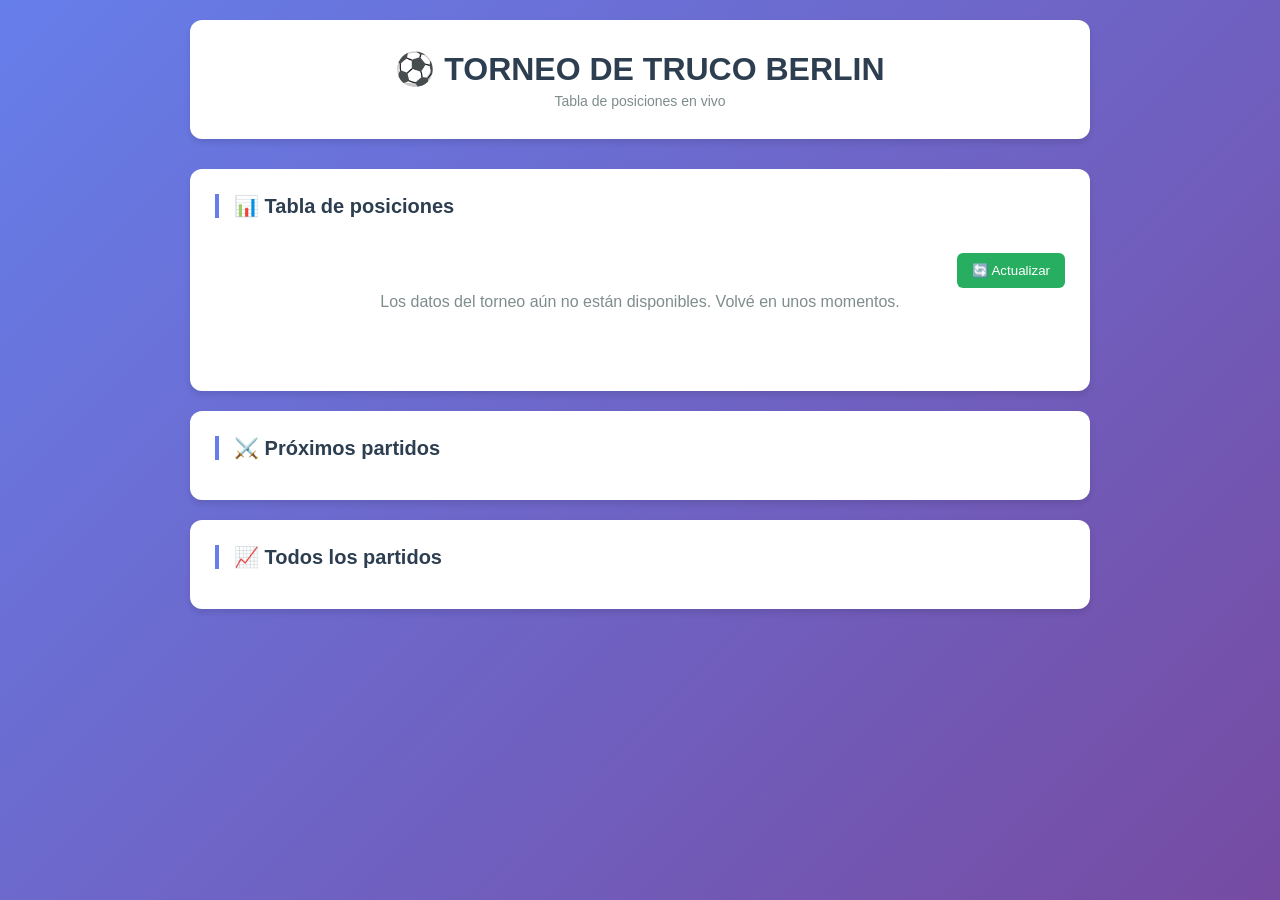
==== index.html @ 165f2d1d "cambio nombre tabla html por index" ====
<!DOCTYPE html>
<html lang="es">
<head>
    <meta charset="UTF-8">
    <meta name="viewport" content="width=device-width, initial-scale=1.0">
    <title>Tabla - Torneo de Truco Berlin</title>
    <link href="tabla.css" rel="stylesheet">
</head>
<body>
    <div class="container">
        <header>
            <h1>⚽ TORNEO DE TRUCO BERLIN</h1>
            <p class="subtitle">Tabla de posiciones en vivo</p>
        </header>

        <!-- Tabla de Posiciones -->
        <div class="card">
            <h2>📊 Tabla de posiciones</h2>
            
            <div class="group-selector" id="groupSelector"></div>
            
            <button class="refresh-btn" onclick="refreshData()">🔄 Actualizar</button>
            
            <div id="standingsContainer"></div>
            
            <div class="last-updated" id="lastUpdated"></div>
        </div>

        <!-- Próximos partidos -->
        <div class="card">
            <h2>⚔️ Próximos partidos</h2>
            <div id="nextMatchesContainer"></div>
        </div>

        <!-- Mis resultados (todos los partidos) -->
        <div class="card">
            <h2>📈 Todos los partidos</h2>
            <div id="allMatchesContainer"></div>
        </div>
    </div>

    <script src="tabla.js"></script>
</body>
</html>
---- tabla.css ----
* {
            margin: 0;
            padding: 0;
            box-sizing: border-box;
        }

        body {
            font-family: -apple-system, BlinkMacSystemFont, 'Segoe UI', sans-serif;
            background: linear-gradient(135deg, #667eea 0%, #764ba2 100%);
            color: #333;
            min-height: 100vh;
            padding: 20px;
        }

        .container {
            max-width: 900px;
            margin: 0 auto;
        }

        header {
            background: white;
            padding: 30px;
            border-radius: 12px;
            margin-bottom: 30px;
            text-align: center;
            box-shadow: 0 4px 6px rgba(0, 0, 0, 0.1);
        }

        h1 {
            font-size: 32px;
            margin-bottom: 5px;
            color: #2c3e50;
        }

        .subtitle {
            color: #7f8c8d;
            font-size: 14px;
        }

        .card {
            background: white;
            padding: 25px;
            border-radius: 12px;
            margin-bottom: 20px;
            box-shadow: 0 4px 6px rgba(0, 0, 0, 0.1);
        }

        .card h2 {
            font-size: 20px;
            margin-bottom: 15px;
            color: #2c3e50;
            border-left: 4px solid #667eea;
            padding-left: 15px;
        }

        .group-selector {
            display: flex;
            gap: 10px;
            margin-bottom: 20px;
            flex-wrap: wrap;
        }

        .group-btn {
            padding: 10px 20px;
            border: 2px solid #ddd;
            background: white;
            border-radius: 6px;
            cursor: pointer;
            transition: all 0.3s;
            font-weight: 500;
        }

        .group-btn:hover {
            border-color: #667eea;
        }

        .group-btn.active {
            background: #667eea;
            color: white;
            border-color: #667eea;
        }

        table {
            width: 100%;
            border-collapse: collapse;
            margin-top: 15px;
        }

        th {
            background: #f0f0f0;
            padding: 12px;
            text-align: left;
            font-weight: 600;
            color: #2c3e50;
            border-bottom: 2px solid #ddd;
        }

        td {
            padding: 12px;
            border-bottom: 1px solid #eee;
        }

        tr:hover {
            background: #f9f9f9;
        }

        .position {
            font-weight: 600;
            color: #667eea;
            width: 40px;
        }

        .points {
            font-weight: 600;
            color: #27ae60;
        }

        .match-card {
            background: #f8f9fa;
            padding: 15px;
            border-radius: 8px;
            margin-bottom: 10px;
            border-left: 4px solid #667eea;
        }

        .match-header {
            font-weight: 600;
            margin-bottom: 8px;
        }

        .teams {
            display: flex;
            justify-content: space-between;
            align-items: center;
            margin: 8px 0;
        }

        .team-name {
            flex: 1;
        }

        .score {
            background: white;
            padding: 4px 8px;
            border-radius: 4px;
            font-weight: 600;
            font-size: 16px;
            min-width: 40px;
            text-align: center;
        }

        .score.played {
            color: #27ae60;
        }

        .score.pending {
            color: #7f8c8d;
        }

        .match-status {
            font-size: 12px;
            color: #7f8c8d;
            margin-top: 8px;
        }

        .empty-state {
            text-align: center;
            padding: 40px 20px;
            color: #7f8c8d;
        }

        .empty-state p {
            font-size: 16px;
            margin-bottom: 10px;
        }

        .refresh-btn {
            background: #27ae60;
            color: white;
            padding: 10px 15px;
            border: none;
            border-radius: 6px;
            cursor: pointer;
            font-weight: 500;
            transition: background 0.3s;
            float: right;
        }

        .refresh-btn:hover {
            background: #229954;
        }

        .last-updated {
            color: #95a5a6;
            font-size: 12px;
            margin-top: 15px;
            clear: both;
        }

        .medal {
            font-size: 20px;
            margin-right: 8px;
        }
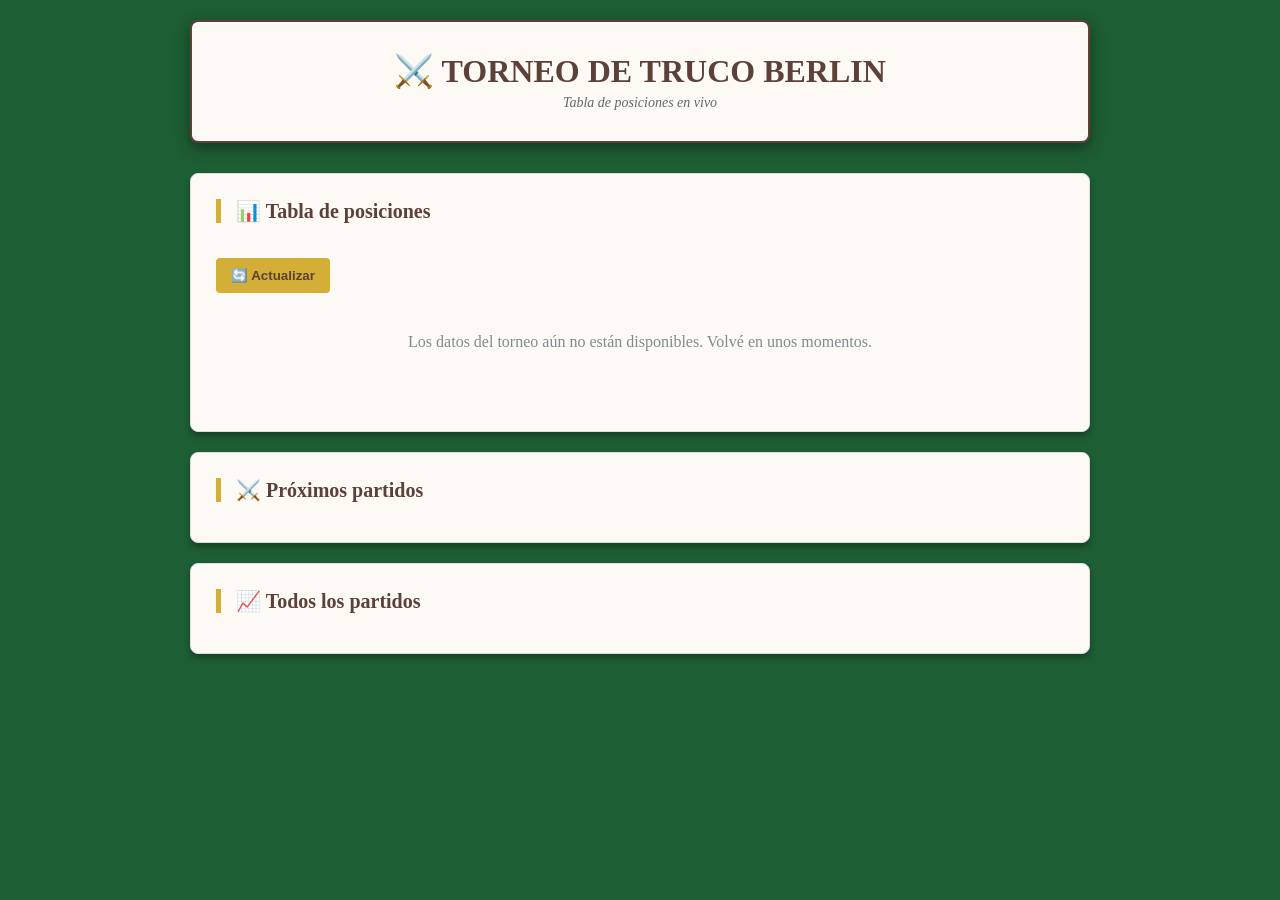
==== commit 099c3c90: "olvide guardar cambios" ====
--- a/index.html
+++ b/index.html
@@ -9,7 +9,7 @@
 <body>
     <div class="container">
         <header>
-            <h1>⚽ TORNEO DE TRUCO BERLIN</h1>
+            <h1>⚔️ TORNEO DE TRUCO BERLIN</h1>
             <p class="subtitle">Tabla de posiciones en vivo</p>
         </header>
 
--- a/tabla.css
+++ b/tabla.css
@@ -1,203 +1,113 @@
-        * {
-            margin: 0;
-            padding: 0;
-            box-sizing: border-box;
-        }
+/* --- Estética temática: Torneo de Truco --- */
 
-        body {
-            font-family: -apple-system, BlinkMacSystemFont, 'Segoe UI', sans-serif;
-            background: linear-gradient(135deg, #667eea 0%, #764ba2 100%);
-            color: #333;
-            min-height: 100vh;
-            padding: 20px;
-        }
+:root {
+    --color-paño: #1e5e34;      /* Verde mesa de juego */
+    --color-madera: #5d4037;    /* Madera rústica */
+    --color-oro: #d4af37;       /* Detalles de naipes */
+    --color-crema: #fdfaf6;     /* Color de carta */
+    --color-texto: #2c2c2c;
+}
 
-        .container {
-            max-width: 900px;
-            margin: 0 auto;
-        }
+* { margin: 0; padding: 0; box-sizing: border-box; }
 
-        header {
-            background: white;
-            padding: 30px;
-            border-radius: 12px;
-            margin-bottom: 30px;
-            text-align: center;
-            box-shadow: 0 4px 6px rgba(0, 0, 0, 0.1);
-        }
+body { 
+    font-family: 'Georgia', serif; 
+    background: var(--color-paño); 
+    color: var(--color-texto); 
+    min-height: 100vh; 
+    padding: 20px; 
+}
 
-        h1 {
-            font-size: 32px;
-            margin-bottom: 5px;
-            color: #2c3e50;
-        }
+.container { max-width: 900px; margin: 0 auto; }
 
-        .subtitle {
-            color: #7f8c8d;
-            font-size: 14px;
-        }
+header { 
+    background: var(--color-crema); 
+    padding: 30px; 
+    border-radius: 8px; 
+    margin-bottom: 30px; 
+    text-align: center; 
+    box-shadow: 0 5px 15px rgba(0,0,0,0.4);
+    border: 2px solid var(--color-madera);
+}
 
-        .card {
-            background: white;
-            padding: 25px;
-            border-radius: 12px;
-            margin-bottom: 20px;
-            box-shadow: 0 4px 6px rgba(0, 0, 0, 0.1);
-        }
+h1 { font-size: 32px; margin-bottom: 5px; color: var(--color-madera); text-transform: uppercase; }
 
-        .card h2 {
-            font-size: 20px;
-            margin-bottom: 15px;
-            color: #2c3e50;
-            border-left: 4px solid #667eea;
-            padding-left: 15px;
-        }
+.subtitle { color: #666; font-size: 14px; font-style: italic; }
 
-        .group-selector {
-            display: flex;
-            gap: 10px;
-            margin-bottom: 20px;
-            flex-wrap: wrap;
-        }
+.card { 
+    background: var(--color-crema); 
+    padding: 25px; 
+    border-radius: 8px; 
+    margin-bottom: 20px; 
+    box-shadow: 0 4px 6px rgba(0,0,0,0.3);
+    border: 1px solid #dcdcdc;
+}
 
-        .group-btn {
-            padding: 10px 20px;
-            border: 2px solid #ddd;
-            background: white;
-            border-radius: 6px;
-            cursor: pointer;
-            transition: all 0.3s;
-            font-weight: 500;
-        }
+.card h2 { 
+    font-size: 20px; 
+    margin-bottom: 15px; 
+    color: var(--color-madera); 
+    border-left: 5px solid var(--color-oro); 
+    padding-left: 15px; 
+}
 
-        .group-btn:hover {
-            border-color: #667eea;
-        }
+/* Botones como fichas */
+.group-selector { display: flex; gap: 10px; margin-bottom: 20px; flex-wrap: wrap; }
 
-        .group-btn.active {
-            background: #667eea;
-            color: white;
-            border-color: #667eea;
-        }
+.group-btn { 
+    padding: 10px 20px; 
+    border: 2px solid var(--color-madera); 
+    background: var(--color-crema); 
+    border-radius: 4px; 
+    cursor: pointer; 
+    transition: all 0.3s; 
+    font-weight: bold; 
+    color: var(--color-madera);
+}
 
-        table {
-            width: 100%;
-            border-collapse: collapse;
-            margin-top: 15px;
-        }
+.group-btn:hover { background: var(--color-oro); border-color: var(--color-madera); }
+.group-btn.active { background: var(--color-madera); color: white; border-color: var(--color-madera); }
 
-        th {
-            background: #f0f0f0;
-            padding: 12px;
-            text-align: left;
-            font-weight: 600;
-            color: #2c3e50;
-            border-bottom: 2px solid #ddd;
-        }
+/* Tabla estilo registro de torneo */
+table { width: 100%; border-collapse: collapse; margin-top: 15px; }
 
-        td {
-            padding: 12px;
-            border-bottom: 1px solid #eee;
-        }
+th { 
+    background: var(--color-madera); 
+    padding: 12px; 
+    text-align: left; 
+    color: var(--color-oro); 
+    text-transform: uppercase;
+}
 
-        tr:hover {
-            background: #f9f9f9;
-        }
+td { padding: 12px; border-bottom: 1px solid #ccc; }
 
-        .position {
-            font-weight: 600;
-            color: #667eea;
-            width: 40px;
-        }
+tr:hover { background: #f0ebe0; }
 
-        .points {
-            font-weight: 600;
-            color: #27ae60;
-        }
+.position { font-weight: bold; color: var(--color-madera); width: 40px; }
+.points { font-weight: bold; color: #1a6e2e; }
 
-        .match-card {
-            background: #f8f9fa;
-            padding: 15px;
-            border-radius: 8px;
-            margin-bottom: 10px;
-            border-left: 4px solid #667eea;
-        }
+/* Tarjetas de partidos */
+.match-card { 
+    background: #fdfaf6; 
+    padding: 15px; 
+    border-radius: 4px; 
+    margin-bottom: 10px; 
+    border: 1px solid var(--color-madera); 
+}
 
-        .match-header {
-            font-weight: 600;
-            margin-bottom: 8px;
-        }
+.match-header { font-weight: bold; color: var(--color-madera); margin-bottom: 8px; }
+.score { background: var(--color-madera); color: white; padding: 4px 8px; border-radius: 4px; }
 
-        .teams {
-            display: flex;
-            justify-content: space-between;
-            align-items: center;
-            margin: 8px 0;
-        }
+/* Botones de acción */
+.refresh-btn { 
+    background: var(--color-oro); 
+    color: var(--color-madera); 
+    padding: 10px 15px; 
+    border: none; 
+    border-radius: 4px; 
+    cursor: pointer; 
+    font-weight: bold; 
+}
 
-        .team-name {
-            flex: 1;
-        }
-
-        .score {
-            background: white;
-            padding: 4px 8px;
-            border-radius: 4px;
-            font-weight: 600;
-            font-size: 16px;
-            min-width: 40px;
-            text-align: center;
-        }
-
-        .score.played {
-            color: #27ae60;
-        }
-
-        .score.pending {
-            color: #7f8c8d;
-        }
-
-        .match-status {
-            font-size: 12px;
-            color: #7f8c8d;
-            margin-top: 8px;
-        }
-
-        .empty-state {
-            text-align: center;
-            padding: 40px 20px;
-            color: #7f8c8d;
-        }
-
-        .empty-state p {
-            font-size: 16px;
-            margin-bottom: 10px;
-        }
-
-        .refresh-btn {
-            background: #27ae60;
-            color: white;
-            padding: 10px 15px;
-            border: none;
-            border-radius: 6px;
-            cursor: pointer;
-            font-weight: 500;
-            transition: background 0.3s;
-            float: right;
-        }
-
-        .refresh-btn:hover {
-            background: #229954;
-        }
-
-        .last-updated {
-            color: #95a5a6;
-            font-size: 12px;
-            margin-top: 15px;
-            clear: both;
-        }
-
-        .medal {
-            font-size: 20px;
-            margin-right: 8px;
-        }+.refresh-btn:hover { background: #b8962d; }
+.last-updated { color: #555; font-size: 11px; margin-top: 15px; }
